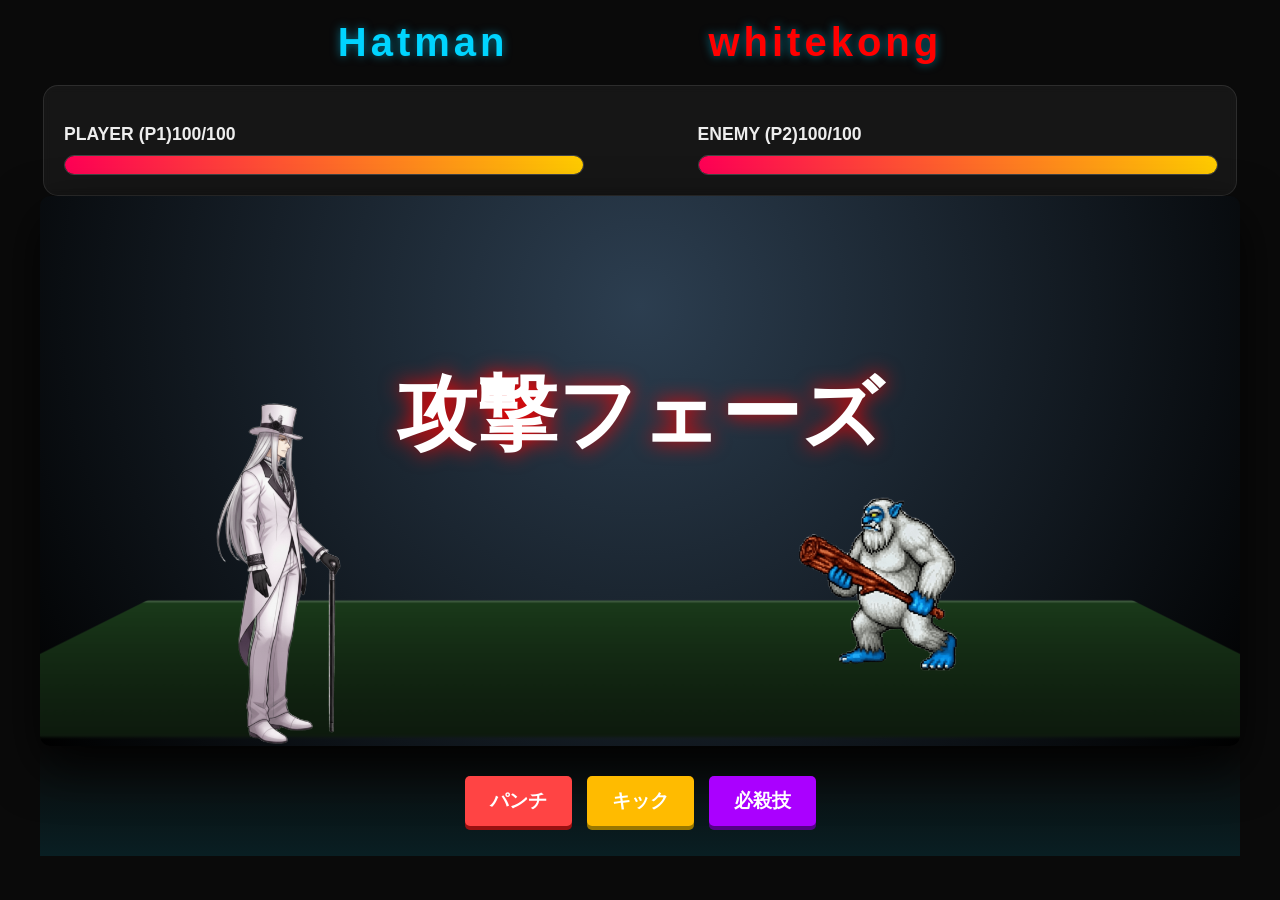
==== index.html @ ae10d997 "敵の画像表示プログラムの変更 srcの一部を変数にして、敵キャラを追加しやすくしました" ====
<!-- ここにhtmlを入れてください -->
<!DOCTYPE html>
<html lang="ja">
<head>
    <meta charset="UTF-8">
    <meta name="viewport" content="width=device-width, initial-scale=1.0">
    <title>Document</title>
</head>
<body>
    <link rel="stylesheet" href="style.css">
    <!-- キャラクターネームを変数にして、切り替えができるようにしたい -->
    <div class="name_container">
        <h1 id="character_Name_item">Hatman</h1>
        <h1 id="enemy_Name_item">whitekong</h1>

    </div>

    <!-- *HP表示************************************************************************************* --> 
        <div class="hp-container">
            <div class="hp-box">
                <p>PLAYER (P1)<span id="p1-Hp-text">100</span>/100</p>
                    <div class="hp-bar-outer_item">
                            <div id="p1-Hp" class="hp-bar-inner"></div>
                    </div>
            </div>

            <div class="hp-box">
                <p>ENEMY (P2)<span id="p2-Hp-text">100</span>/100</p>
                    <div class="hp-bar-outer_item">
                            <div id="p2-Hp" class="hp-bar-inner"></div>
                    </div>
            </div>
        </div>
    <!-- ******************************************************************************************* -->


    <!-- *キャラクター画像表示*************************************************************************** -->
    <div class="display_container">
            <div class="character_Img_item">
                <img id="character_Img" src="images/character1/hatman_default.png" alt="キャラクター画像">
            </div>
                    <div class="msg_class" id="msg"></div>

            <div class="enemy_Img_item">
                <img id="enemy_Img" src="images/whitekong/whitekong_default.png" alt="敵画像">
            </div>
    </div>
    
    <!-- ********************************************************************************************* -->


    <!-- ***攻撃・防御メニュー********************************************************************* -->
    <div class="control_container">
        <div class="attack-menu_container">
                    <button class="attack-button_item" id="punch">パンチ</button>
                    <button class="attack-button_item" id="kick">キック</button>
                    <button class="attack-button_item" id="waza">必殺技</button>
            </div>
            <div class="guard-menu">
                    <button class="guard-button_item" id="guard">ガード</button>
            </div>
    </div>
    <!-- ******************************************************************************************** -->
    




        <script src="main.js"></script>
    </body>
</html>
---- style.css ----
/* --- 全体のレイアウト --- */
body {
  margin: 0;
  padding: 0;
  background-color: #0a0a0a; 
  font-family: 'Segoe UI', sans-serif;
  color: white;
  display: flex;
  flex-direction: column;
  align-items: center;
}

/* キャラクター名の装飾 */

.name_container{
  display: flex;
  gap: 200px;
  justify-content: space-around;
}

#character_Name_item {
  font-size: 2.5rem;
  margin: 20px 0;
  letter-spacing: 4px;
  color: #00d4ff;
  text-shadow: 0 0 10px rgba(0, 212, 255, 0.5);
}

#enemy_Name_item {
  font-size: 2.5rem;
  margin: 20px 0;
  letter-spacing: 4px;
  color: #ff0000;
  text-shadow: 0 0 10px rgba(0, 212, 255, 0.5);
}

/* --- HPバー --- */
.hp-container {
  width: 90%;
  max-width: 1200px;
  display: flex;
  justify-content: space-between;
  padding: 20px;
  background: rgba(255, 255, 255, 0.05);
  backdrop-filter: blur(5px);
  border-radius: 15px;
  border: 1px solid rgba(255, 255, 255, 0.1);
}

.hp-box {
  width: 45%;
}

.hp-box p {
  margin-bottom: 10px;
  font-size: 1.1rem;
  font-weight: bold;
  color: #eee;
}

.hp-bar-outer_item {
  width: 100%;
  height: 18px;
  background-color: rgba(0, 0, 0, 0.5);
  border-radius: 10px;
  overflow: hidden;
  border: 1px solid #444;
}

.hp-bar-inner {
  width: 100%;
  height: 100%;
  background: linear-gradient(90deg, #ff0055, #ffcc00, #00ff88);
  background-size: 200% 100%;
  transition: width 0.5s cubic-bezier(0.175, 0.885, 0.32, 1.275);
}


/* --- 背景 --- */
.display_container {
  width: 100%;
  max-width: 1200px;
  height: 550px;
  position: relative;
  display: flex;
  justify-content: space-around;
  align-items: flex-end;
  overflow: hidden;
  background: radial-gradient(circle at 50% 20%, #2c3e50, #000);
  border-radius: 10px;
  box-shadow: 0 20px 50px rgba(0,0,0,0.8);
}

.display_container::before {
  content: "";
  position: absolute;
  bottom: 0;
  width: 100%;
  height: 180px;
  background: linear-gradient(to bottom, #1a3a1a 0%, #0d1a0d 100%);
  transform: perspective(300px) rotateX(45deg);
  border-top: 4px solid #3d5a3d;
  z-index: 1;
  filter: blur(1px);
}

.character_Img_item, .enemy_Img_item {
  width: 350px; 
  height: 350px;
  z-index: 2; 
  transition: transform 0.2s;
}

.character_Img_item img, .enemy_Img_item img {
  max-width: 100%;
  max-height: 100%;
  object-fit: contain;
}

/* --- 操作メニュー --- */
.control_container {
  width: 100%;
  max-width: 1200px;
  display: flex;
  flex-direction: row; 
  justify-content: center;
  align-items: center;
  gap: 15px;
  padding: 30px 0;
  background: linear-gradient(180deg, transparent, rgba(0, 212, 255, 0.1));
}

.attack-menu_container {
  display: flex;
  gap: 15px;
}

/* ボタンの装飾 */
button {
  padding: 12px 25px;
  font-size: 1.2rem !important;
  font-weight: 800;
  cursor: pointer;
  border-radius: 5px;
  border: none;
  text-transform: uppercase;
  transition: all 0.2s;
  position: relative;
  overflow: hidden;
}

#punch { background: #ff4444; color: white; box-shadow: 0 4px #991111; }
#kick  { background: #ffbb00; color: white; box-shadow: 0 4px #997700; }
#waza  { background: #aa00ff; color: white; box-shadow: 0 4px #550088; }
#guard { background: #0088ff; color: white; box-shadow: 0 4px #004488; margin-left: 20px; }

button:hover {
  transform: translateY(-2px);
  filter: brightness(1.2);
}

button:active {
  transform: translateY(2px);
  box-shadow: 0 0 #000;
}

/* メッセージ */
.msg_class {
  position: absolute;
  top: 30%;
  width: 100%;
  text-align: center;
  font-size: 5rem;
  font-weight: 900;
  color: #fff;
  text-shadow: 0 0 20px #ff0000;
  z-index: 10;
  pointer-events: none;
}
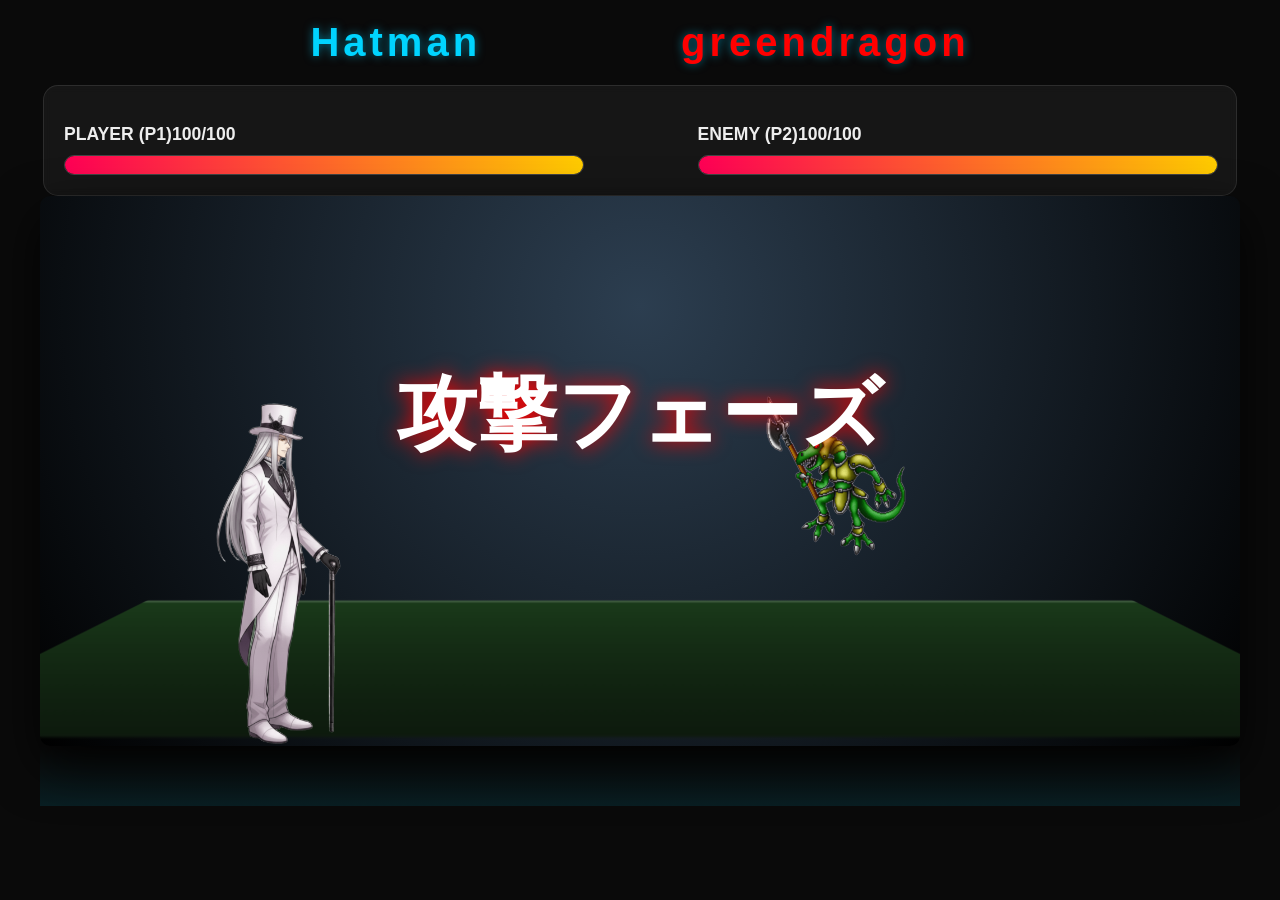
==== commit febad36e: "ボタンを◯✕選択式に変更" ====
--- a/index.html
+++ b/index.html
@@ -11,7 +11,7 @@
     <!-- キャラクターネームを変数にして、切り替えができるようにしたい -->
     <div class="name_container">
         <h1 id="character_Name_item">Hatman</h1>
-        <h1 id="enemy_Name_item">whitekong</h1>
+        <h1 id="enemy_Name_item"></h1>
 
     </div>
 
@@ -42,7 +42,7 @@
                     <div class="msg_class" id="msg"></div>
 
             <div class="enemy_Img_item">
-                <img id="enemy_Img" src="images/whitekong/whitekong_default.png" alt="敵画像">
+                <img id="enemy_Img" src="" alt="敵画像">
             </div>
     </div>
     
@@ -52,8 +52,8 @@
     <!-- ***攻撃・防御メニュー********************************************************************* -->
     <div class="control_container">
         <div class="attack-menu_container">
-                    <button class="attack-button_item" id="punch">パンチ</button>
-                    <button class="attack-button_item" id="kick">キック</button>
+                    <button class="attack-button_item" id="no">☓</button>
+                    <button class="attack-button_item" id="yes">◯</button>
                     <button class="attack-button_item" id="waza">必殺技</button>
             </div>
             <div class="guard-menu">
@@ -61,9 +61,6 @@
             </div>
     </div>
     <!-- ******************************************************************************************** -->
-    
-
-
 
 
         <script src="main.js"></script>
--- a/style.css
+++ b/style.css
@@ -149,8 +149,8 @@
   overflow: hidden;
 }
 
-#punch { background: #ff4444; color: white; box-shadow: 0 4px #991111; }
-#kick  { background: #ffbb00; color: white; box-shadow: 0 4px #997700; }
+#yes { background: #ff4444; color: white; box-shadow: 0 4px #991111; }
+#no  { background: #ffbb00; color: white; box-shadow: 0 4px #997700; }
 #waza  { background: #aa00ff; color: white; box-shadow: 0 4px #550088; }
 #guard { background: #0088ff; color: white; box-shadow: 0 4px #004488; margin-left: 20px; }
 
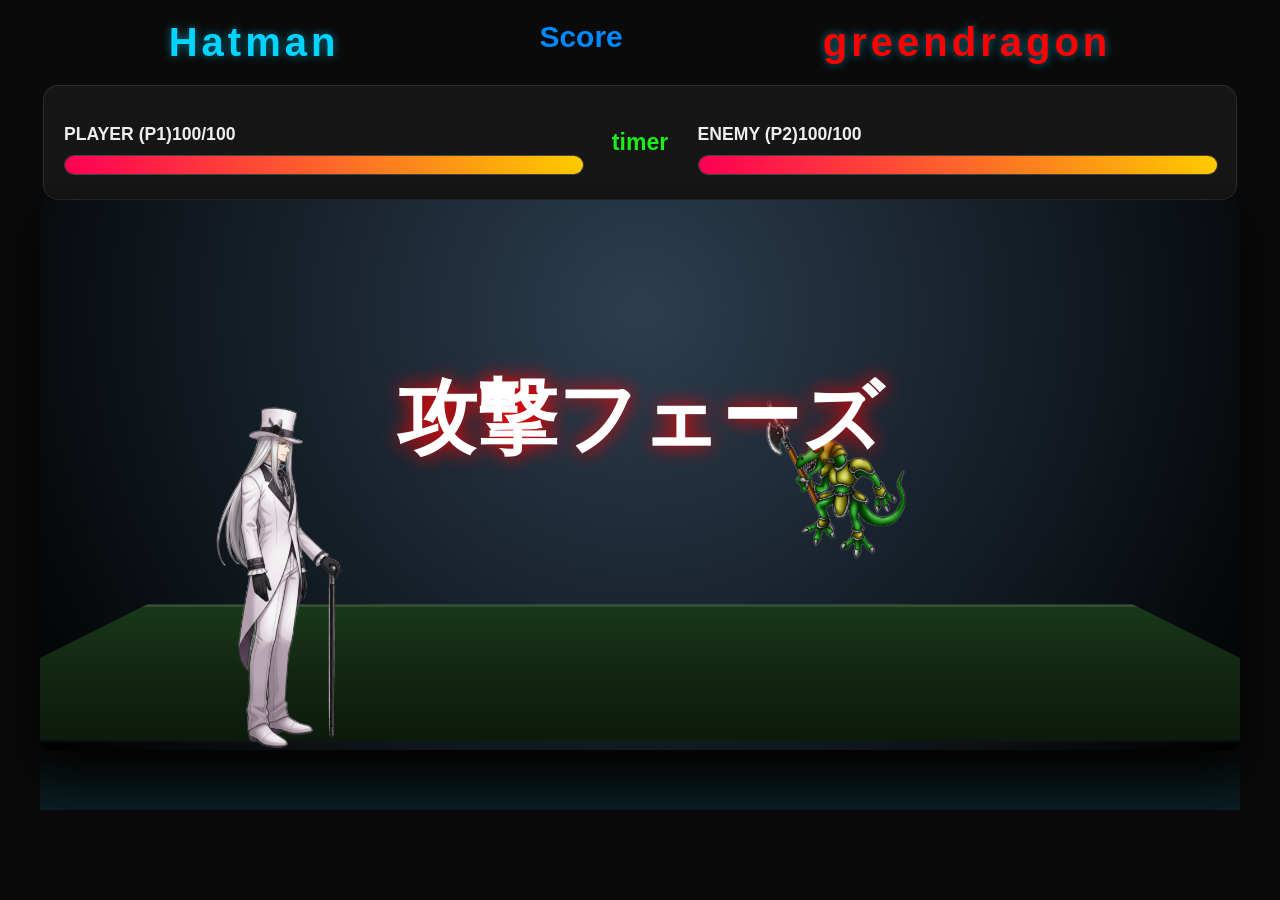
==== commit 111da35f: "スコア機能の追加、クリック許可の調整" ====
--- a/index.html
+++ b/index.html
@@ -11,6 +11,7 @@
     <!-- キャラクターネームを変数にして、切り替えができるようにしたい -->
     <div class="name_container">
         <h1 id="character_Name_item">Hatman</h1>
+        <h1 id="score">Score</h1>
         <h1 id="enemy_Name_item"></h1>
 
     </div>
@@ -22,6 +23,10 @@
                     <div class="hp-bar-outer_item">
                             <div id="p1-Hp" class="hp-bar-inner"></div>
                     </div>
+            </div>
+
+            <div class="timer">
+                <p class="timer">timer</p>
             </div>
 
             <div class="hp-box">
--- a/style.css
+++ b/style.css
@@ -16,6 +16,11 @@
   display: flex;
   gap: 200px;
   justify-content: space-around;
+}
+
+#score{
+  color: #0088ff;
+  font-size: 30px;
 }
 
 #character_Name_item {
@@ -47,6 +52,12 @@
   border: 1px solid rgba(255, 255, 255, 0.1);
 }
 
+.timer{
+  color:rgb(25, 240, 25);
+  font-size: larger;
+  font-weight: bolder;
+}
+
 .hp-box {
   width: 45%;
 }
@@ -74,6 +85,7 @@
   background-size: 200% 100%;
   transition: width 0.5s cubic-bezier(0.175, 0.885, 0.32, 1.275);
 }
+
 
 
 /* --- 背景 --- */
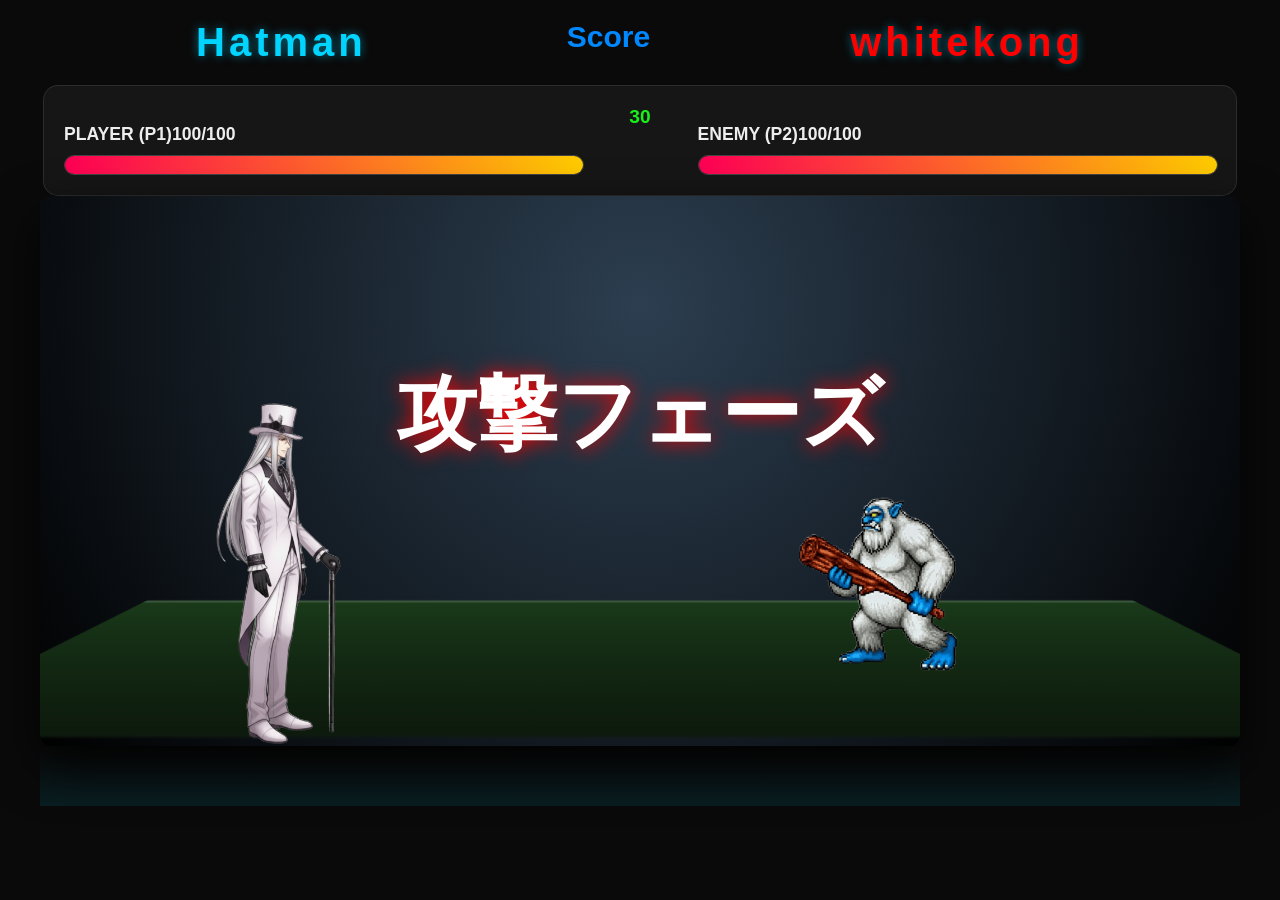
==== commit e3b27100: "制限時間以内に何体倒せるか、というタイプも作りました" ====
--- a/index.html
+++ b/index.html
@@ -26,7 +26,7 @@
             </div>
 
             <div class="timer">
-                <p class="timer">timer</p>
+                <p class="timer">60</p>
             </div>
 
             <div class="hp-box">
@@ -57,7 +57,7 @@
     <!-- ***攻撃・防御メニュー********************************************************************* -->
     <div class="control_container">
         <div class="attack-menu_container">
-                    <button class="attack-button_item" id="no">☓</button>
+                    <!-- <button class="attack-button_item" id="no">☓</button> -->
                     <button class="attack-button_item" id="yes">◯</button>
                     <button class="attack-button_item" id="waza">必殺技</button>
             </div>
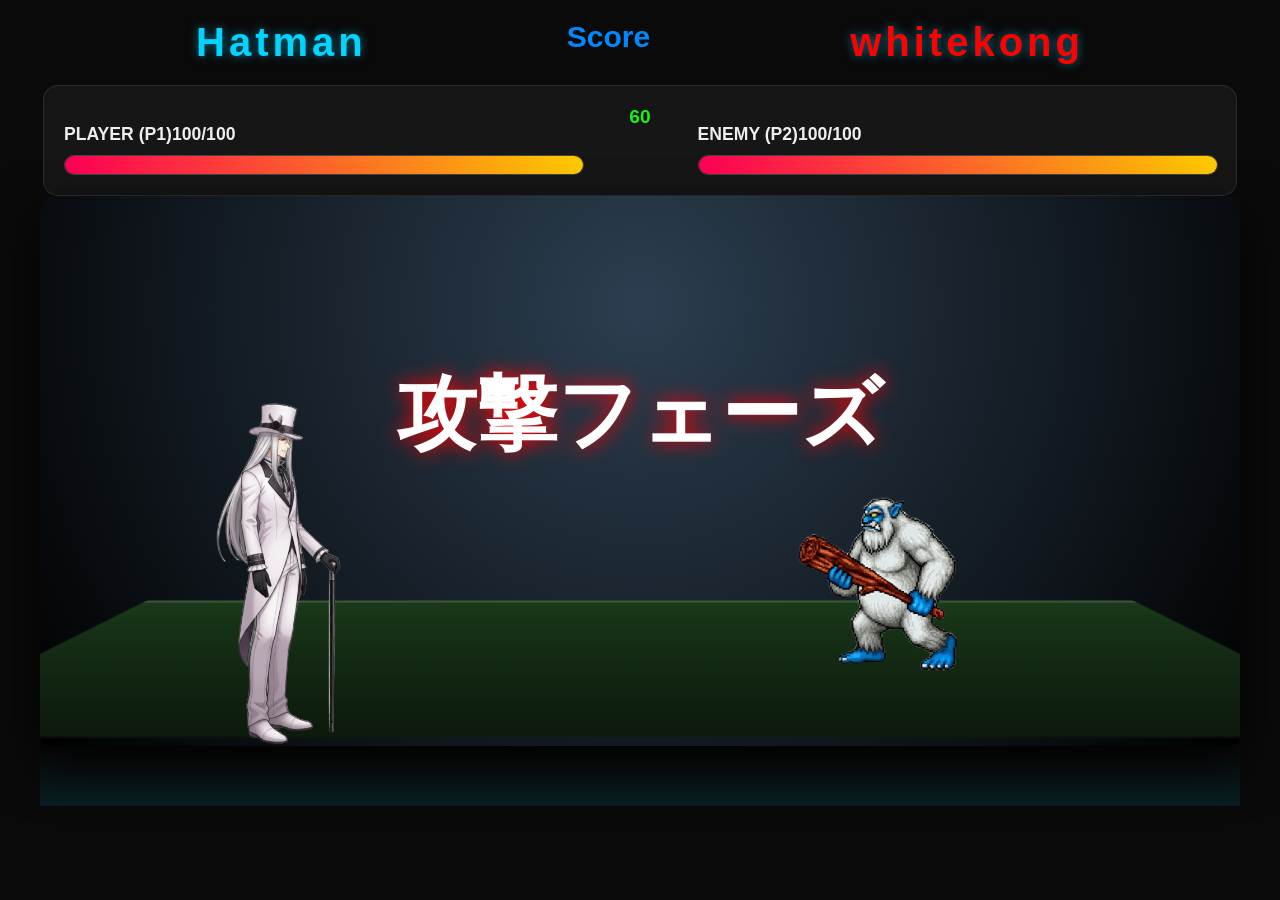
==== commit 29d5b77f: "技の音を追加、軽微なバグ修正" ====
--- a/index.html
+++ b/index.html
@@ -59,7 +59,7 @@
         <div class="attack-menu_container">
                     <!-- <button class="attack-button_item" id="no">☓</button> -->
                     <button class="attack-button_item" id="yes">◯</button>
-                    <button class="attack-button_item" id="waza">必殺技</button>
+                    <!-- <button class="attack-button_item" id="waza">必殺技</button> -->
             </div>
             <div class="guard-menu">
                     <button class="guard-button_item" id="guard">ガード</button>
--- a/style.css
+++ b/style.css
@@ -188,4 +188,5 @@
   text-shadow: 0 0 20px #ff0000;
   z-index: 10;
   pointer-events: none;
-}+}
+
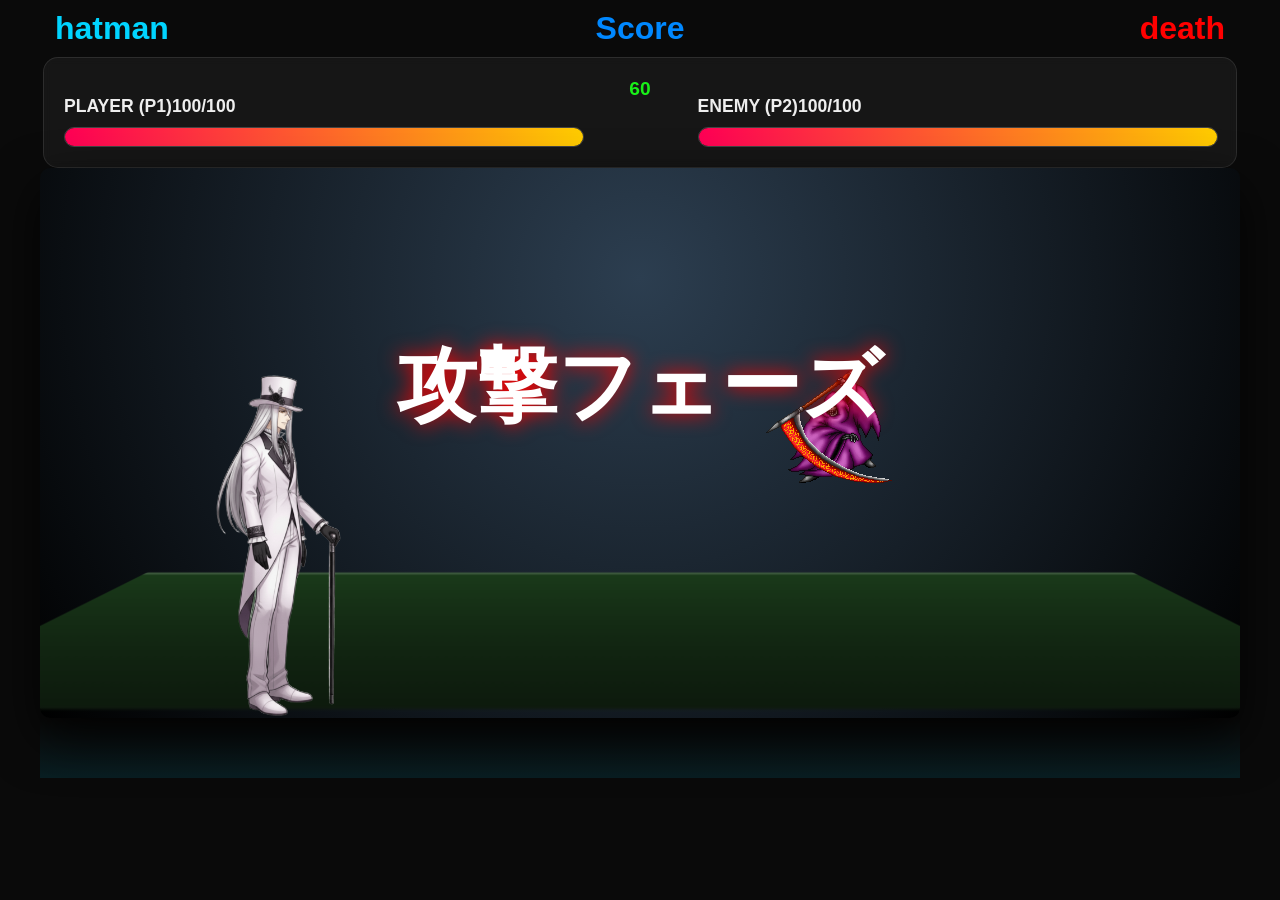
==== commit af605630: "大文字小文字修正" ====
--- a/index.html
+++ b/index.html
@@ -10,7 +10,7 @@
     <link rel="stylesheet" href="style.css">
     <!-- キャラクターネームを変数にして、切り替えができるようにしたい -->
     <div class="name_container">
-        <h1 id="character_Name_item">Hatman</h1>
+        <h1 id="character_Name_item">hatman</h1>
         <h1 id="score">Score</h1>
         <h1 id="enemy_Name_item"></h1>
 
--- a/style.css
+++ b/style.css
@@ -11,33 +11,45 @@
 }
 
 /* キャラクター名の装飾 */
-
-.name_container{
-  display: flex;
-  gap: 200px;
-  justify-content: space-around;
-}
-
-#score{
-  color: #0088ff;
-  font-size: 30px;
-}
-
+.name_container {
+  display: flex;
+  width: 100%;           
+  max-width: 1200px;     
+  margin: 0 auto;        
+  justify-content: center; 
+  align-items: center;   
+  padding: 10px 0;
+  box-sizing: border-box; 
+}
+
+/* 3つの要素すべてに同じルールを適用 */
+#character_Name_item,
+#score,
+#enemy_Name_item {
+  flex: 1;               
+  margin: 0 !important;  
+  padding: 0 15px;
+  white-space: nowrap;   
+}
+
+/* 左：プレイヤー名は左端に寄せる */
 #character_Name_item {
-  font-size: 2.5rem;
-  margin: 20px 0;
-  letter-spacing: 4px;
+  text-align: left;
   color: #00d4ff;
-  text-shadow: 0 0 10px rgba(0, 212, 255, 0.5);
-}
-
+}
+
+/* 中央：スコアは「絶対中央」 */
+#score {
+  text-align: center;
+  color: #0088ff
+}
+
+/* 右：敵名は右端に寄せる */
 #enemy_Name_item {
-  font-size: 2.5rem;
-  margin: 20px 0;
-  letter-spacing: 4px;
+  text-align: right;
   color: #ff0000;
-  text-shadow: 0 0 10px rgba(0, 212, 255, 0.5);
-}
+}
+
 
 /* --- HPバー --- */
 .hp-container {
